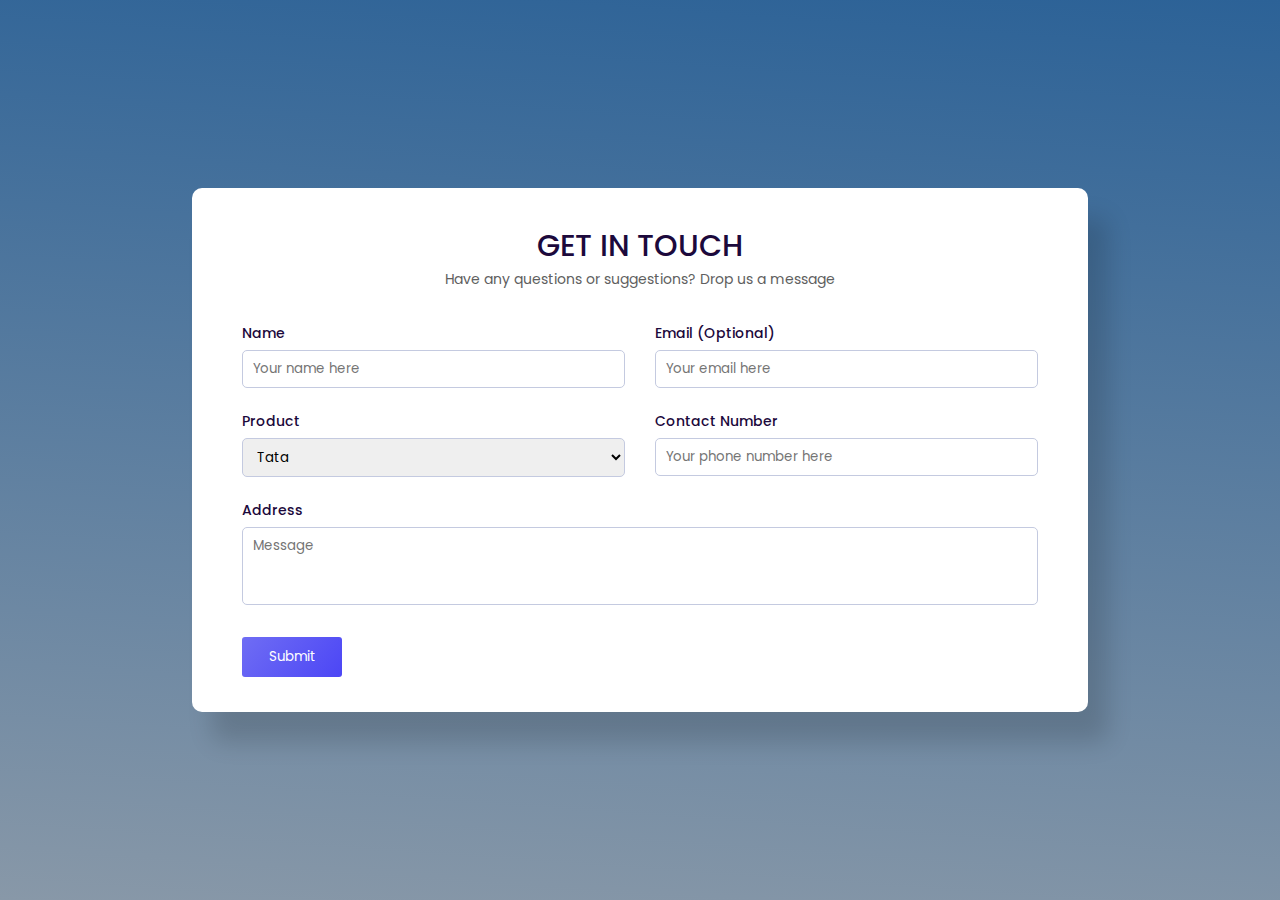
==== form.html @ 7eaee5c4 "Add files via upload" ====
<!DOCTYPE html>
<html lang="en">
	<head>
		<meta name="viewport" content="width=device-width, initial-scale=1.0" />
		<title>Responsive Form</title>
		<!--Google Font-->
		<link
			href="https://fonts.googleapis.com/css2?family=Poppins:wght@400;500&display=swap"
			rel="stylesheet"
		/>
		<!--Stylesheet-->
		<link rel="stylesheet" href="css/form.css" />
	</head>
	<body>
		<div class="container">
			<h1>GET IN TOUCH</h1>
			<p>Have any questions or suggestions? Drop us a message</p>
			<form
				method="post"
				id="submit-form"
				name="product"
				id="product"
				action=""
			>
				<div class="row">
					<div class="column">
						<label for="name">Name</label>
						<input
							type="text"
							id="name"
							name="Name"
							placeholder="Your name here"
						/>
					</div>
					<div class="column">
						<label for="email">Email (Optional)</label>
						<input
							type="email"
							name="Email"
							id="email"
							placeholder="Your email here"
						/>
					</div>
				</div>
				<div class="row" id="sel">
					<div class="column">
						<label id="pro" for="product">Product</label>
						<select id="products" name="Products">
							<option value="Tata">Tata</option>
							<option value="Renault">Renault</option>
							<option value="Royal Enfield">Royal Enfield</option>
							<option value="Mahindra">Mahindra</option>
							<option value="Mahindra Electric Auto">
								Mahindra Electric Auto
							</option>
							<option value="Hero">Hero</option>
						</select>
					</div>

					<div class="column">
						<label for="contact">Contact Number</label>
						<input
							name="Contact"
							type="tel"
							id="contact"
							placeholder="Your phone number here"
							required
						/>
					</div>
				</div>
				<div class="row" id="mes">
					<div class="column">
						<label for="issue" name="message"
							>Address </label
						>
						<textarea
							id="issue"
							placeholder="Message"
							name="Address"
							rows="3"
							required
						></textarea>
					</div>
				</div>

				<input type="submit" value="Submit" id="submit" />
			</form>
		</div>
		<script>
			const scriptURL =
				"https://script.google.com/macros/s/AKfycbzo5w5WEnA0Op-Vxw-Hd_6nGmkTvDdpuNMwdysGokoFltUbiHoNzgaAGZu0k3LMX4CR/exec";
			const from = document.forms["product"];

			from.addEventListener("submit", (e) => {
				e.preventDefault();
				fetch(scriptURL, { method: "POST", body: new FormData(from) })
					.then((responce) => {
						alert("Thank you! your form is sumitted successfully");
						window.location.href = "index.html";
					})
					.catch((error) => {
						console.log(error);
					});
			});
		</script>
	</body>
</html>
---- css/form.css ----
*,
*:before,
*:after{
    padding: 0;
    margin: 0;
    box-sizing: border-box;
    font-family: "Poppins",sans-serif;
    font-weight: 500;
}
body{
    height: 100vh;
    background: linear-gradient( 184deg, #2c6297, #8898a8 );
}
.container{
    background-color: #ffffff;
    width: 70%;
    min-width: 420px;
    padding: 35px 50px;
    transform: translate(-50%,-50%);
    position: absolute;
    left: 50%;
    top: 50%;
    border-radius: 10px;
    box-shadow: 20px 30px 25px rgba(0,0,0,0.15);
}
h1{
    font-size: 30px;
    text-align: center;
    color: #1c093c;
}
p{
    position: relative;
    margin: auto;
    width: 100%;
    text-align: center;
    color: #606060;
    font-size: 14px;
    font-weight: 400;
}
form{
    width: 100%;
    position: relative;
    margin: 30px auto 0 auto;
}
.row{
    width: 100%;
    display: grid;
    grid-template-columns: repeat(auto-fit, minmax(300px,1fr));
    grid-gap: 20px 30px;
    margin-bottom: 20px;
}
label{
    color: #1c093c;
    font-size: 14px;
}
textarea,
input,
select{
    width: 100%;
    font-weight: 400;
    padding: 8px 10px;
    border-radius: 5px;
    border: 1.2px solid #c4cae0;
    margin-top: 5px;
}
textarea{
    resize: none;
}
textarea:focus,
input:focus{
    outline: none;
    border-color: #6f6df4;
}
#submit{
    border: none;
    padding: 10px 20px;
    background: linear-gradient(
        130deg,
        #6f6df4,
        #4c46f5
    );
    color: #ffffff;
    border-radius: 3px;
    width: 100px;
}

@media (max-width:450px){
    .container {
        background-color: #ffffff;
        width: 70%;
        min-width: 420px;
        padding: 35px 50px;
        transform: translate(-50%,-50%);
        position: absolute;
        left: 50%;
        top: 76%;
        border-radius: 10px;
        box-shadow: 20px 30px 25px rgba(0,0,0,0.15);
    }
    body {
        height: 800px;
    }

}


@media (max-width:437px) {
    .container {
        background-color: #ffffff;
        width: 61%;
        min-width: 358px;
        padding: 40px 49px;
        transform: translate(-50%,-50%);
        position: absolute;
        left: 50%;
        top: 78%;
        border-radius: 10px;
        box-shadow: 20px 30px 25px rgba(0,0,0,0.15);
    }
    body {
        height: 822px;
        background: linear-gradient( 184deg, #2c6297, #8898a8 );
    }

textarea, input, select {
    width: 87%;
    font-weight: 400;
    padding: 8px 10px;
    border-radius: 5px;
    border: 1.2px solid #c4cae0;
    margin-top: 5px;
}
}
@media (max-width:390px) {
    label {
        color: #1c093c;
        font-size: 14px;
        text-align: center;
        margin-bottom: 5px;
        /* margin-left: auto; */
    }
    textarea, input {
        width: 125%;
        font-weight: 400;
        padding: 8px 10px;
        border-radius: 5px;
        border: 1.2px solid #c4cae0;
        margin-top: 13px;

    }
    select {
        width: 69%;
        margin-left: -14px;
    }
    #pro {
        margin-right: 10px;
    }
    select {
        width: 68%;
        margin-left: -5px;
    }
    #sel {
        margin-left: -8px;
        }

    #mes {
        margin-left: -10px;
    }
    body {
        height: 883px;
        background: linear-gradient( 184deg, #2c6297, #8898a8 );
    }
    .container {
        background-color: #ffffff;
        width: 61%;
        min-width: 327px;
        padding: 40px 35px;
        transform: translate(-50%,-50%);
        position: absolute;
        left: 50%;
        top: 83.5%;
        border-radius: 10px;
        box-shadow: 20px 30px 25px rgba(0,0,0,0.15);
    }
    .row {
        width: 78%;
        display: grid;
        grid-template-columns: repeat(auto-fit, minmax(156px,1fr));
        grid-gap: 33px 395px;
        margin-bottom: 33px;
    }
    
    }



    @media (max-width:350px) {
        textarea, input {
            width: 116%;
            font-weight: 400;
            padding: 8px 10px;
            border-radius: 5px;
            border: 1.2px solid #c4cae0;
            margin-top: 13px;
        }
        form {
            width: 100%;
            padding: 0px 0px 0px 26px;
            position: relative;
            margin: 30px auto 0 auto;
        }
        .container {
            background-color: #ffffff;
            width: 61%;
            min-width: 297px;
            padding: 40px 7px;
            transform: translate(-50%,-50%);
            position: absolute;
            left: 50%;
            top: 83.5%;
            border-radius: 10px;
            box-shadow: 20px 30px 25px rgba(0,0,0,0.15);
        }
        h1 {
            font-size: 26px;
            margin-bottom: 3px;
            text-align: center;
            color: #1c093c;
        }
        p {
            position: relative;
            margin: auto;
            width: 100%;
            text-align: center;
            color: #606060;
            font-size: 12px;
            padding: 0px 10px;
            font-weight: 400;
        }
    }
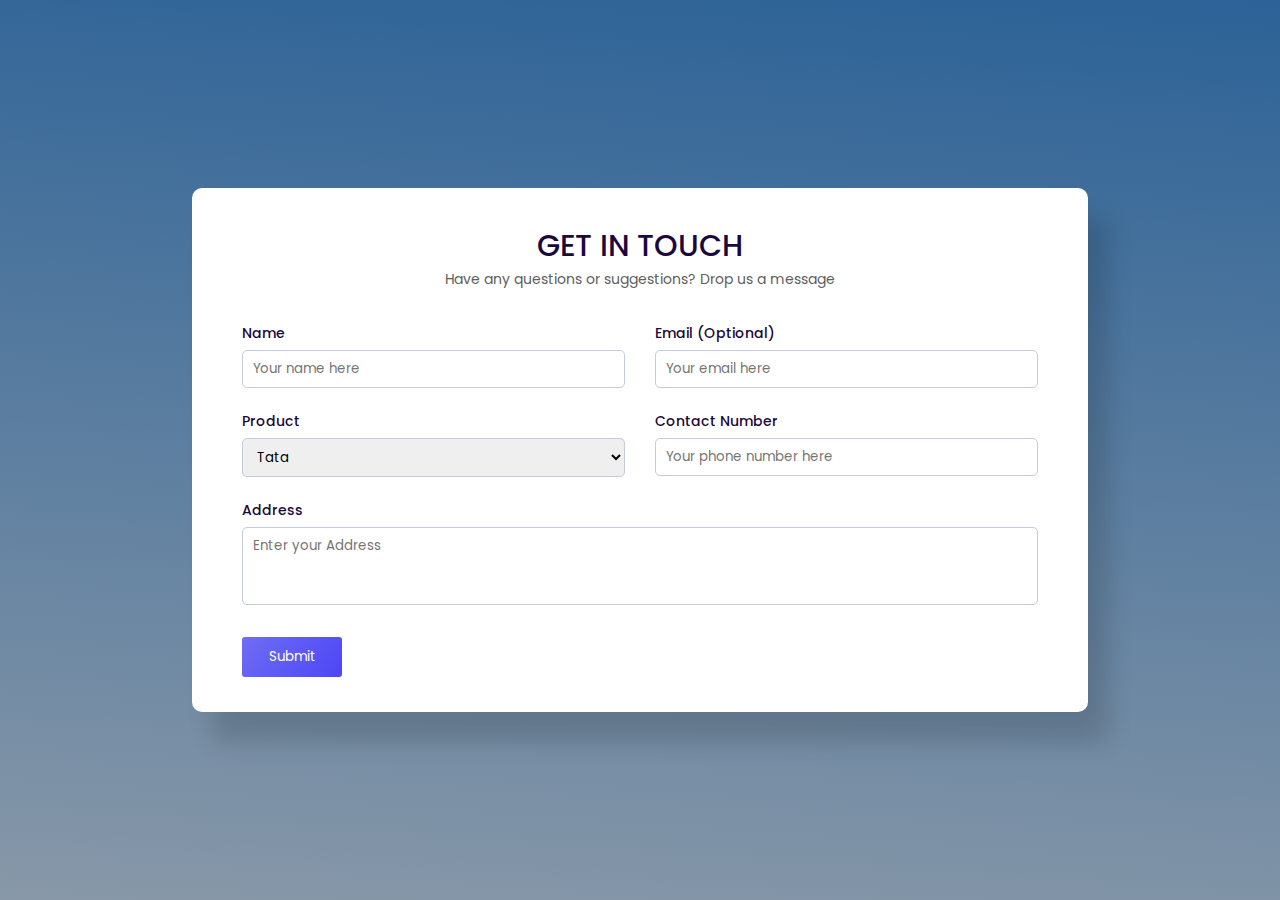
==== commit 6180cafa: "Update form.html" ====
--- a/form.html
+++ b/form.html
@@ -75,7 +75,7 @@
 						>
 						<textarea
 							id="issue"
-							placeholder="Message"
+							placeholder="Enter your Address"
 							name="Address"
 							rows="3"
 							required
